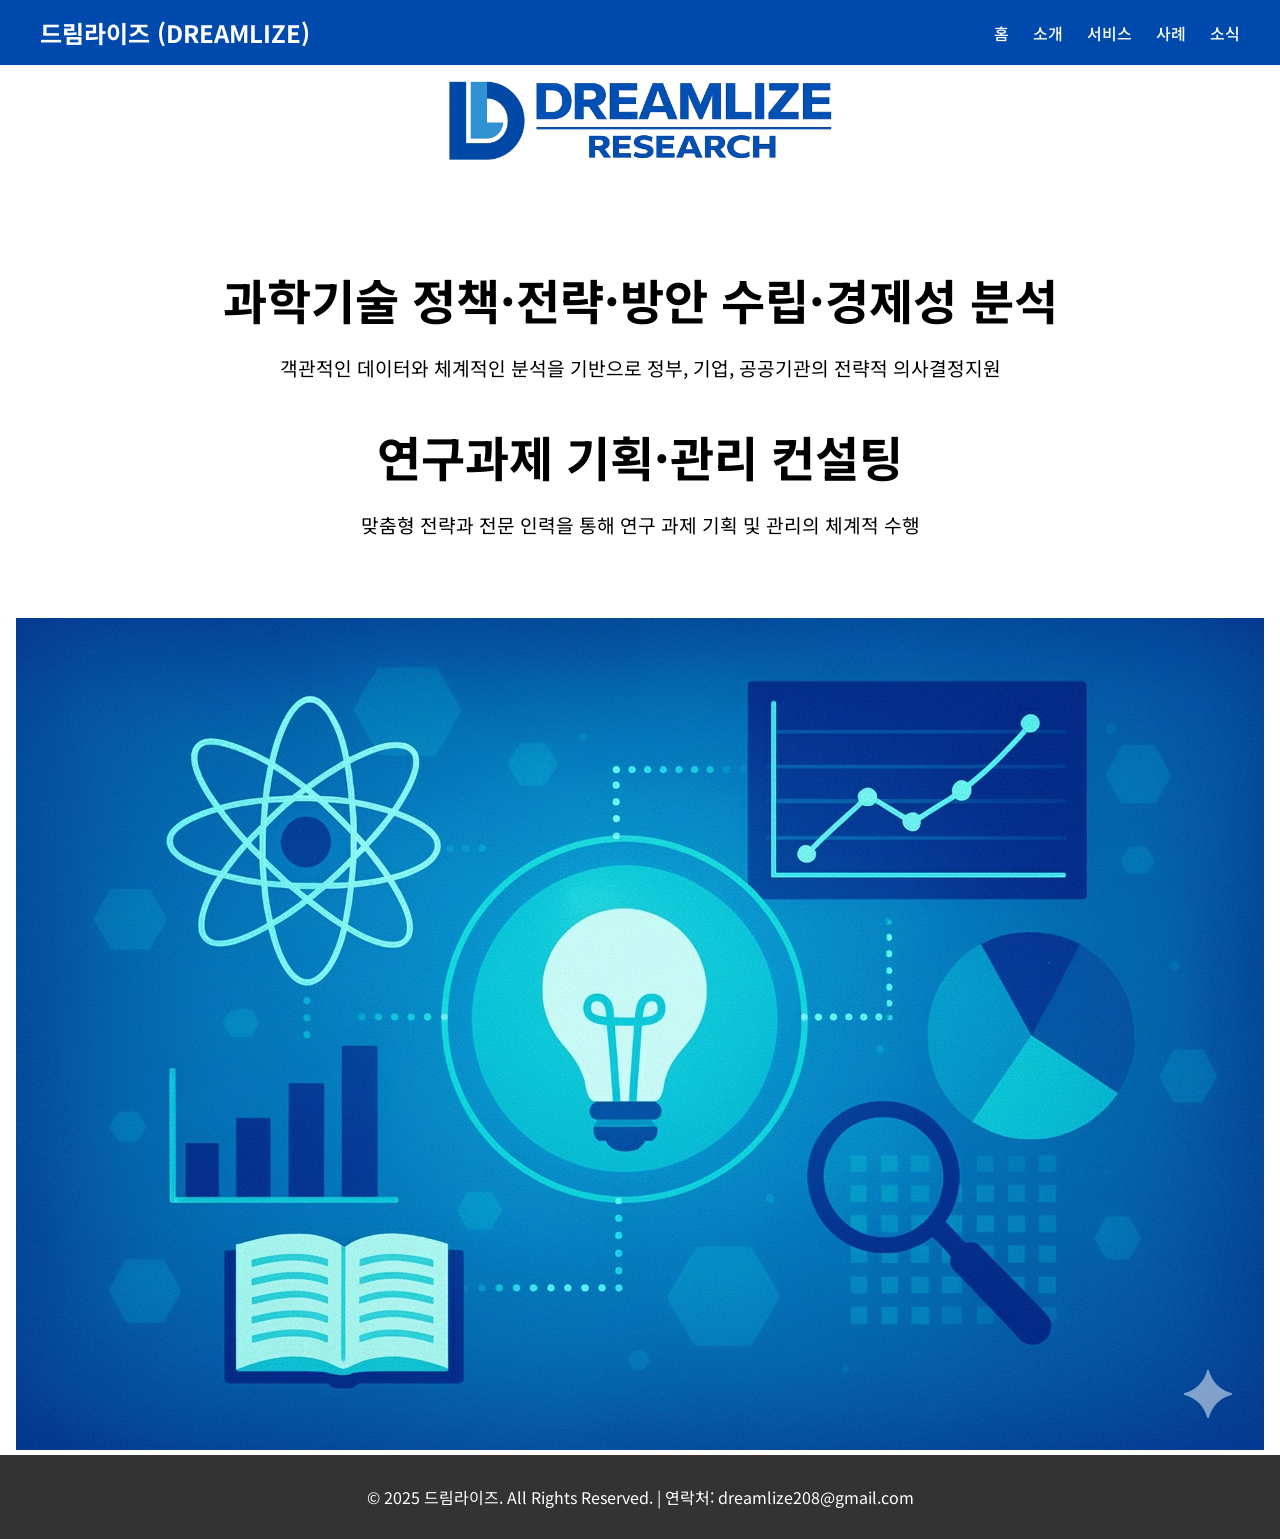
==== index.html @ ca381e82 "Fix logo image source in index.html Updated image source for logo and added missing .jpg extension." ====
<!DOCTYPE html>
<html lang="ko">
<head>
<meta charset="UTF-8">
<meta name="viewport" content="width=device-width, initial-scale=1.0">
<title>드림라이즈 | 정책·방안 수립, 연구과제 기획·관리 컨설팅</title>
<link href="https://fonts.googleapis.com/css2?family=Noto+Sans+KR&display=swap" rel="stylesheet">
<link rel="stylesheet" href="css/style.css">
</head>
<body>

<header>
  <div class="logo"> 드림라이즈 (DREAMLIZE)</div>
  <nav>
    <a href="index.html">홈</a>
    <a href="about.html">소개</a>
    <a href="services.html">서비스</a>
    <a href="cases.html">사례</a>
    <a href="news.html">소식</a>
  </nav>
</header>

<p></p><p></p>
<center>
<img src="../img/로고_rev3.jpg" style="max-width:30%; height:auto;">  
</center>
  
<section class="banner">
  <h1>과학기술 정책·전략·방안 수립·경제성 분석</h1>
  <p>객관적인 데이터와 체계적인 분석을 기반으로 정부, 기업, 공공기관의 전략적 의사결정지원</p>
  <h1>연구과제 기획·관리 컨설팅</h1>
  <p>맞춤형 전략과 전문 인력을 통해 연구 과제 기획 및 관리의 체계적 수행</p>
</section>

<center>
<img src="../img/home.jpg" style="max-width:100%; height:auto;">  
</center>
  
<footer>
  &copy; 2025 드림라이즈. All Rights Reserved. | 연락처: dreamlize208@gmail.com
</footer>

<script src="js/script.js"></script>
</body>

</html>
---- css/style.css ----
body, html {
  margin:0; padding:0;
  font-family: 'Noto Sans KR', sans-serif;
  scroll-behavior: smooth;
}
a { text-decoration:none; color: inherit; }
ul { list-style:none; padding:0; margin:0; }

header {
  background:#004aad; color:#fff;
  display:flex; justify-content:space-between; align-items:center;
  padding:15px 40px; position:sticky; top:0; z-index:1000;
}
header .logo { font-size:1.5rem; font-weight:bold; }
header nav a { margin-left:20px; color:#fff; font-weight:500; }

//.banner {
//  background:#e0f0ff url('../img/banner2.png') center/cover no-repeat;
//  color:#004aad; text-align:center;
//  padding:120px;
//}

.banner h1 { font-size:3rem; margin-bottom:10px; text-align:center}
.banner p { font-size:1.2rem; text-align:center}

section { padding:60px 20px; }
.services, .cases { display:flex; flex-wrap:wrap; justify-content:center; gap:20px; }
.service-card, .case-card {
  background:#f9f9f9; padding:30px; border-radius:12px; text-align:center;
  box-shadow:0 4px 10px rgba(0,0,0,0.1); transition: transform 0.3s;
}
.service-card:hover, .case-card:hover { transform: translateY(-5px); }

footer { background:#333; color:#fff; text-align:center; padding:30px 20px; }

.fade-in { opacity:0; transform:translateY(30px); transition: all 0.6s ease-out; }
.fade-in.appear { opacity:1; transform:translateY(0); }

@media(max-width:768px){
  header { flex-direction:column; }
  header nav { margin-top:10px; }
  .services, .cases { flex-direction:column; align-items:center; }

}
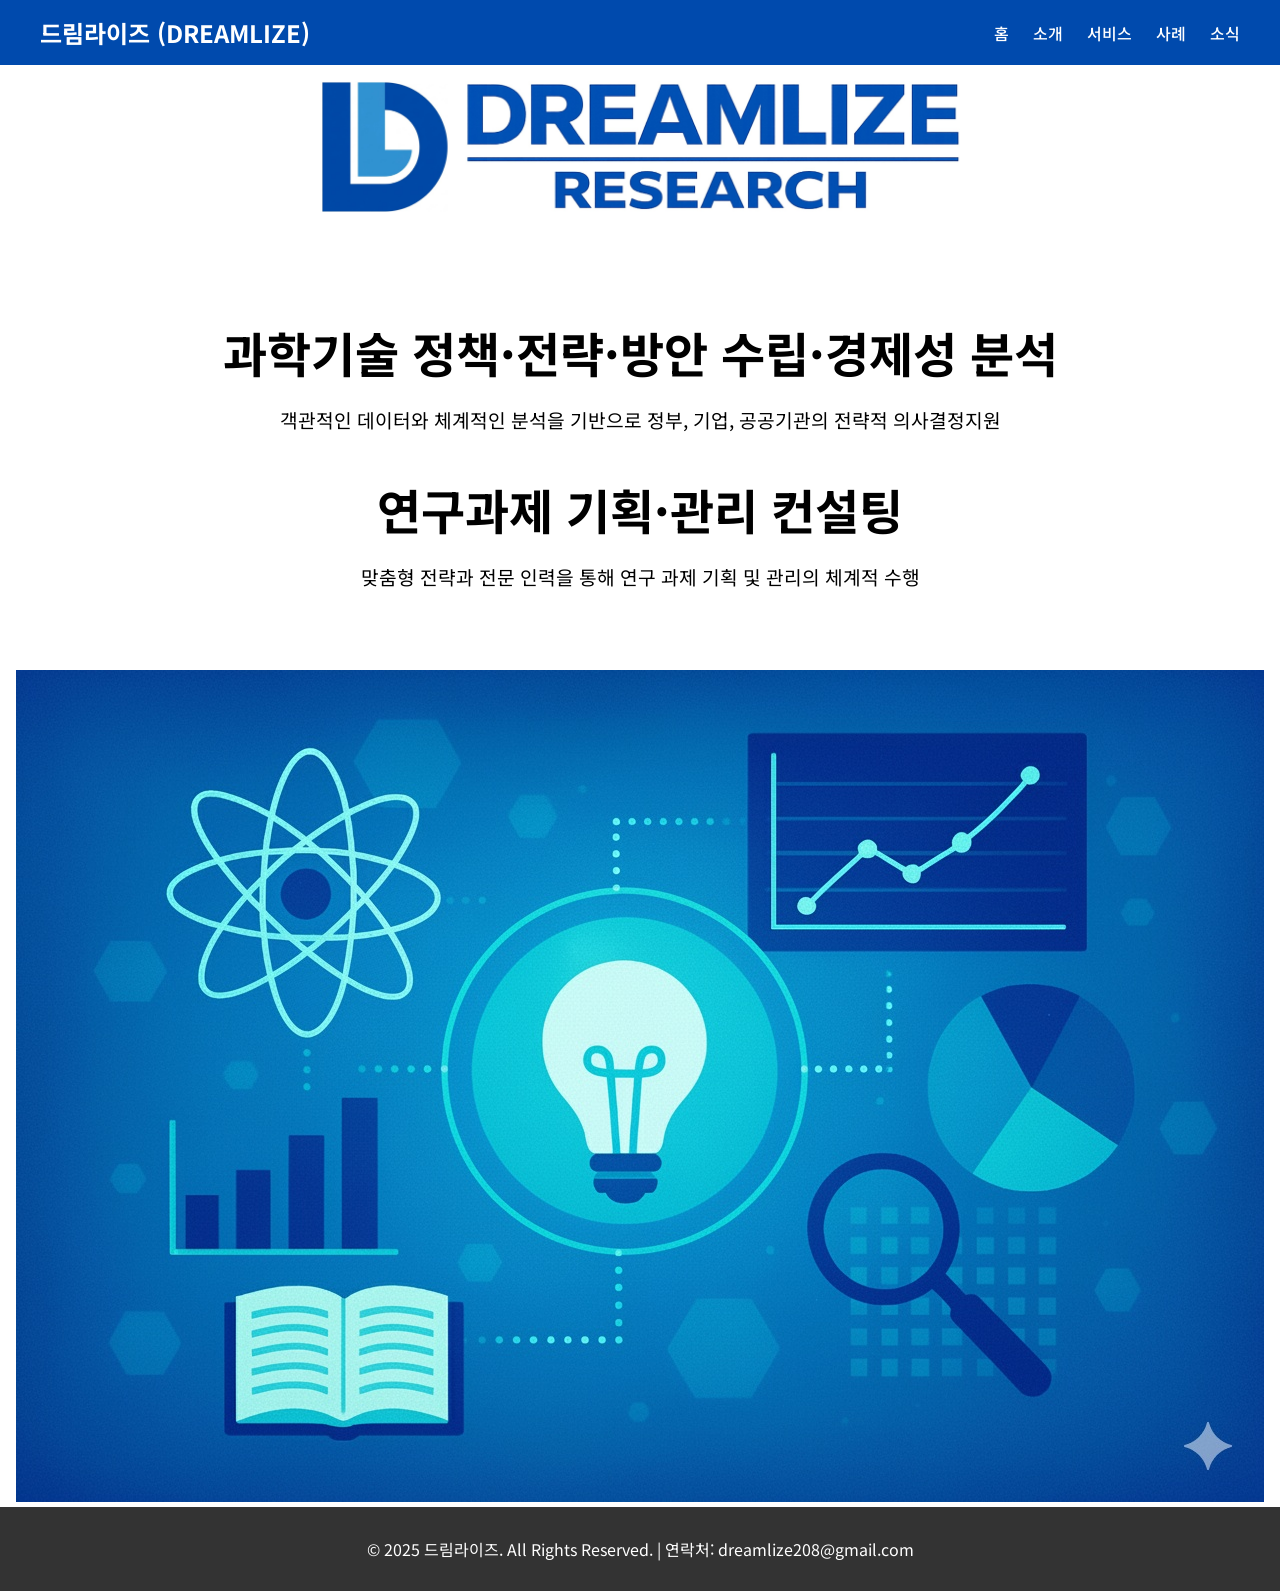
==== commit 3998ab56: "Update index.html" ====
--- a/index.html
+++ b/index.html
@@ -22,7 +22,7 @@
 
 <p></p><p></p>
 <center>
-<img src="../img/로고_rev3.jpg" style="max-width:30%; height:auto;">  
+<img src="../img/로고_rev3.jpg" style="max-width:50%; height:auto;">  
 </center>
   
 <section class="banner">
@@ -76,3 +76,4 @@
 
 
 
+
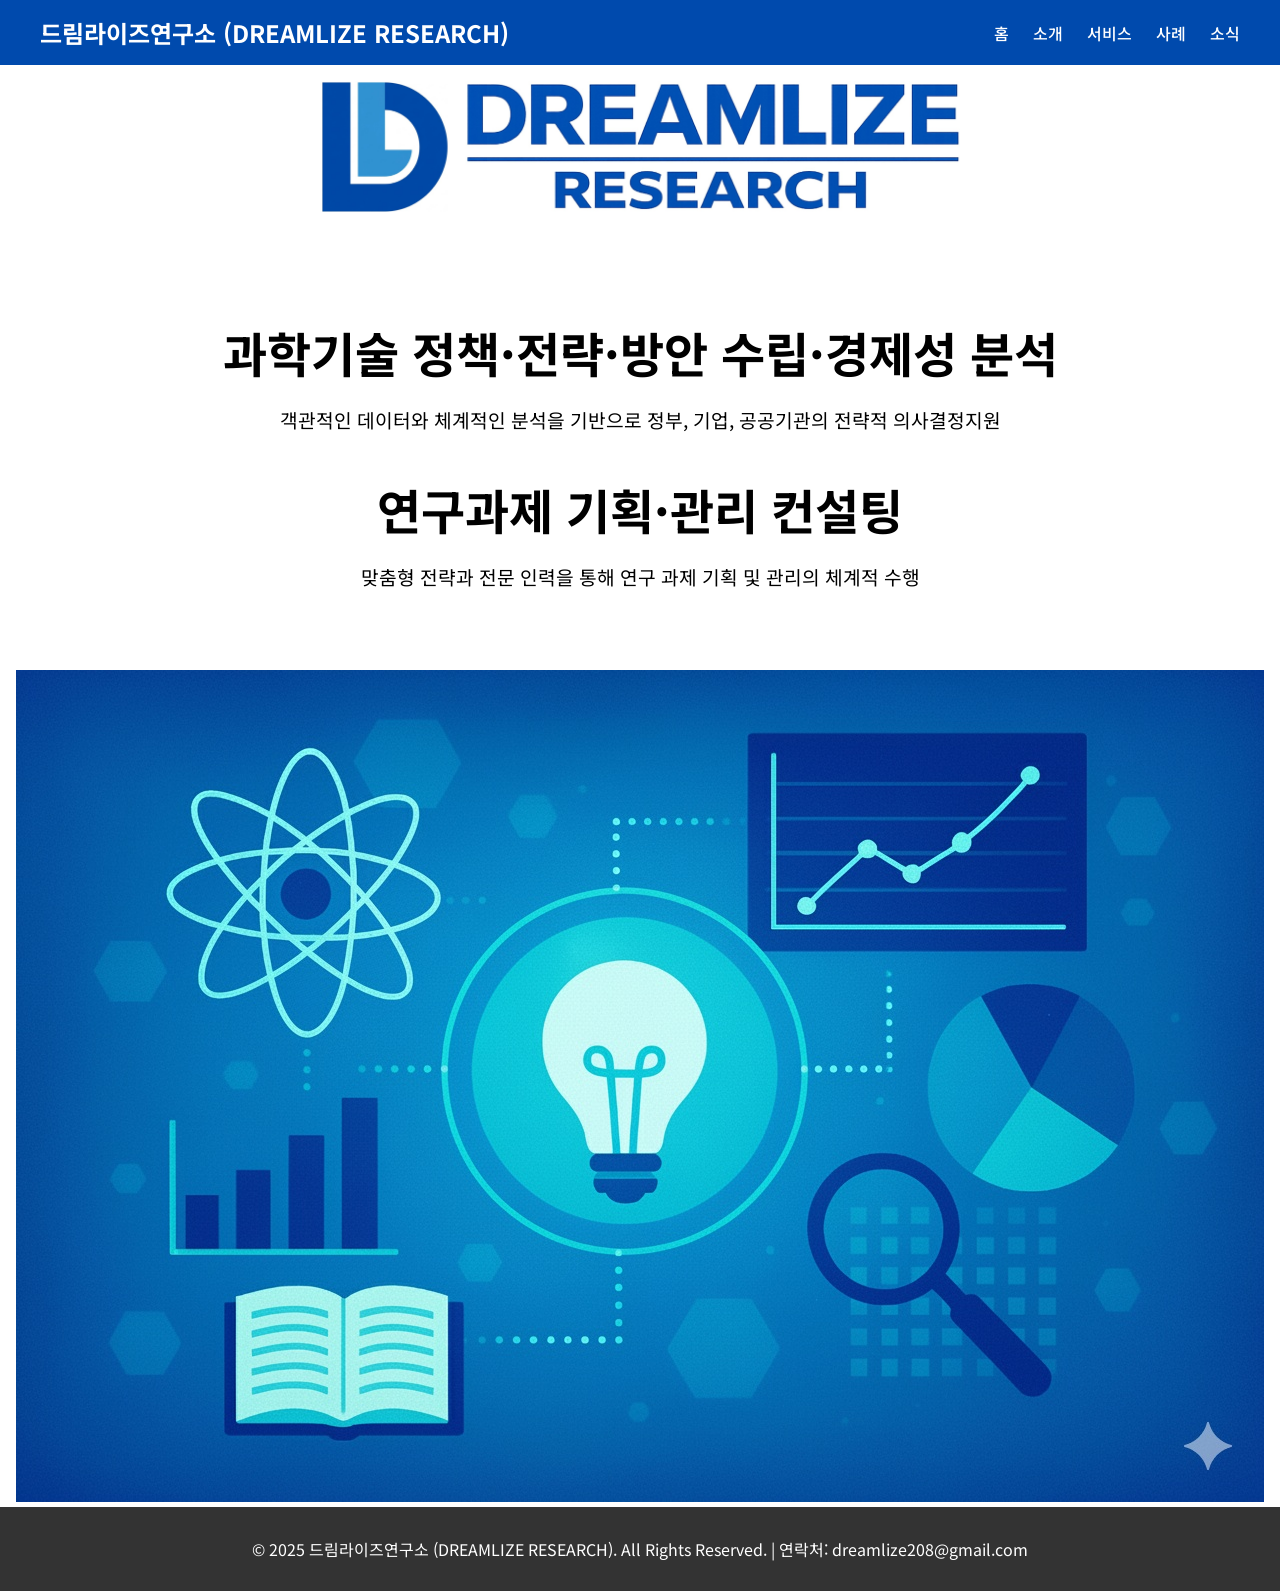
==== commit ccfeb6e1: "Update index.html" ====
--- a/index.html
+++ b/index.html
@@ -10,7 +10,7 @@
 <body>
 
 <header>
-  <div class="logo"> 드림라이즈 (DREAMLIZE)</div>
+  <div class="logo"> 드림라이즈연구소 (DREAMLIZE RESEARCH)</div>
   <nav>
     <a href="index.html">홈</a>
     <a href="about.html">소개</a>
@@ -37,7 +37,7 @@
 </center>
   
 <footer>
-  &copy; 2025 드림라이즈. All Rights Reserved. | 연락처: dreamlize208@gmail.com
+  &copy; 2025 드림라이즈연구소 (DREAMLIZE RESEARCH). All Rights Reserved. | 연락처: dreamlize208@gmail.com
 </footer>
 
 <script src="js/script.js"></script>
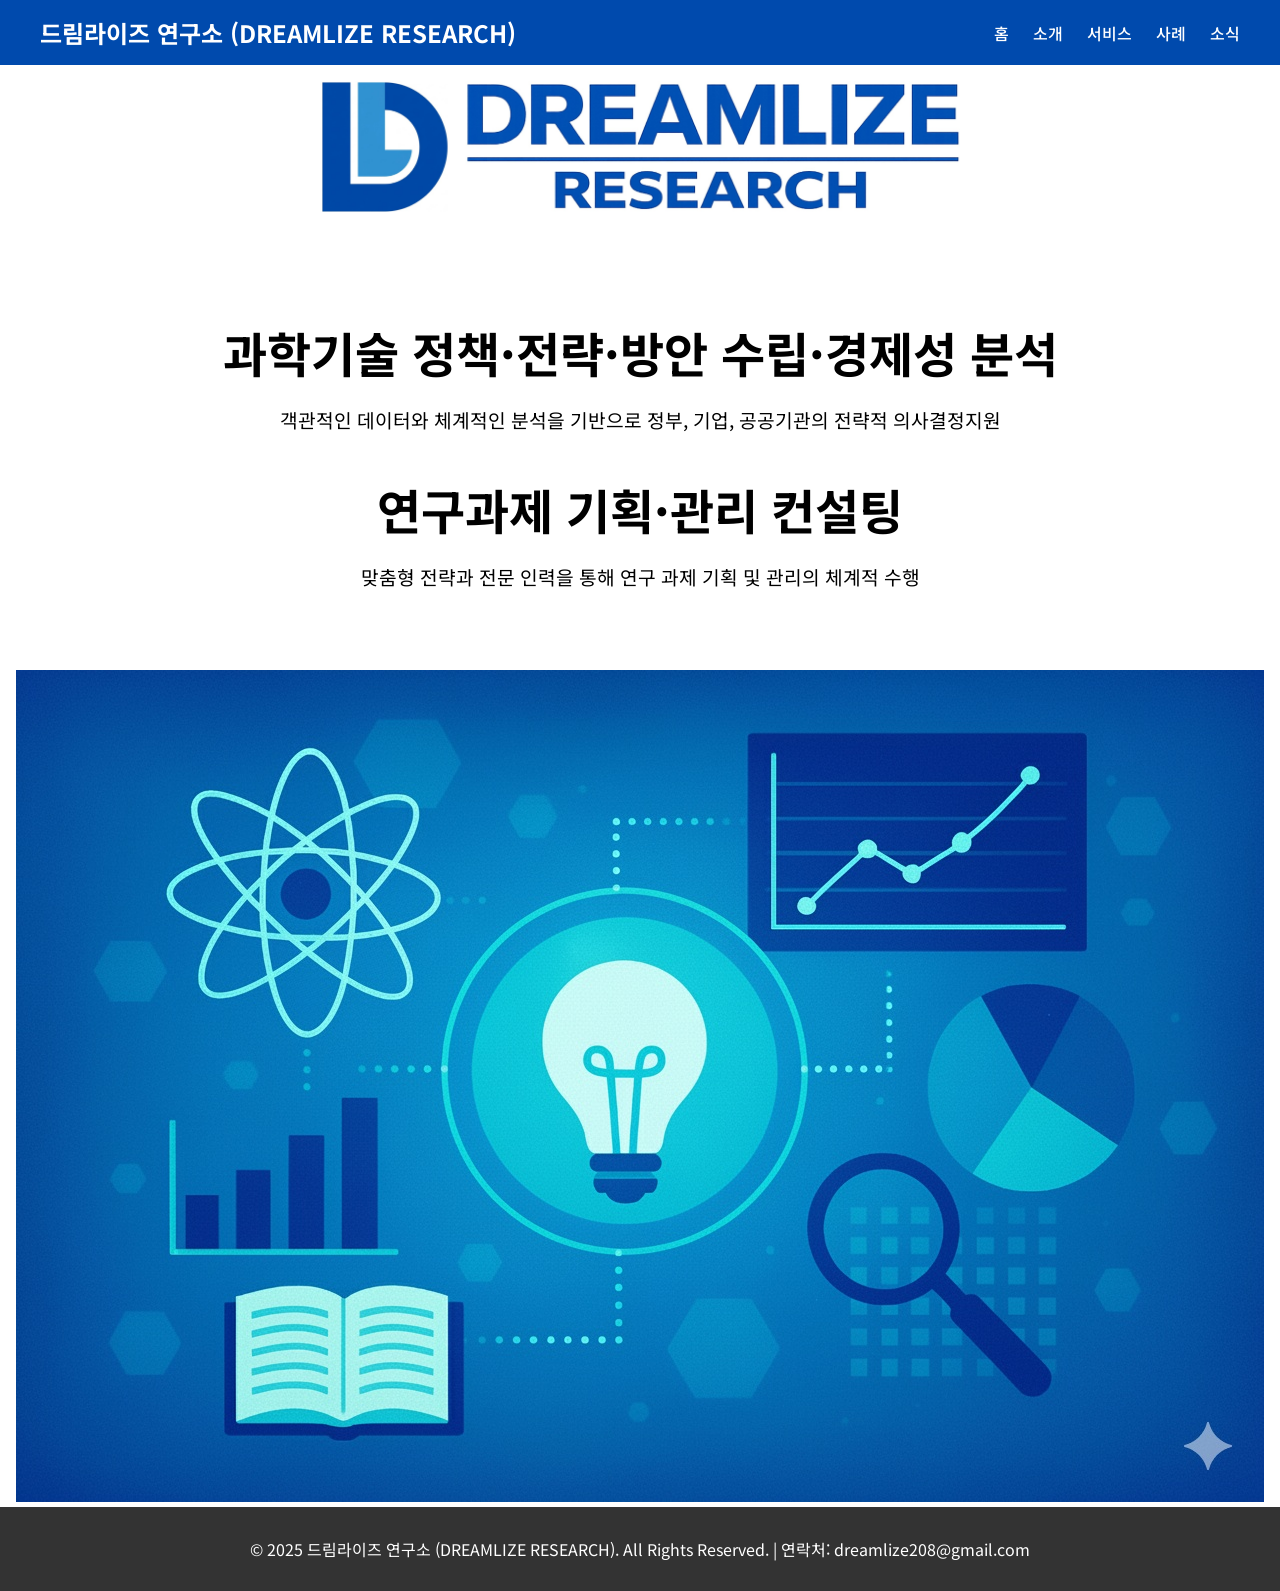
==== commit 7354c618: "Fix HTML encoding issues in index.html" ====
--- a/index.html
+++ b/index.html
@@ -3,14 +3,14 @@
 <head>
 <meta charset="UTF-8">
 <meta name="viewport" content="width=device-width, initial-scale=1.0">
-<title>드림라이즈 | 정책·방안 수립, 연구과제 기획·관리 컨설팅</title>
+<title>드림라이즈 연구소 | 정책·방안 수립, 연구과제 기획·관리 컨설팅</title>
 <link href="https://fonts.googleapis.com/css2?family=Noto+Sans+KR&display=swap" rel="stylesheet">
 <link rel="stylesheet" href="css/style.css">
 </head>
 <body>
 
 <header>
-  <div class="logo"> 드림라이즈연구소 (DREAMLIZE RESEARCH)</div>
+  <div class="logo"> 드림라이즈 연구소 (DREAMLIZE RESEARCH)</div>
   <nav>
     <a href="index.html">홈</a>
     <a href="about.html">소개</a>
@@ -37,7 +37,7 @@
 </center>
   
 <footer>
-  &copy; 2025 드림라이즈연구소 (DREAMLIZE RESEARCH). All Rights Reserved. | 연락처: dreamlize208@gmail.com
+  &copy; 2025 드림라이즈 연구소 (DREAMLIZE RESEARCH). All Rights Reserved. | 연락처: dreamlize208@gmail.com
 </footer>
 
 <script src="js/script.js"></script>
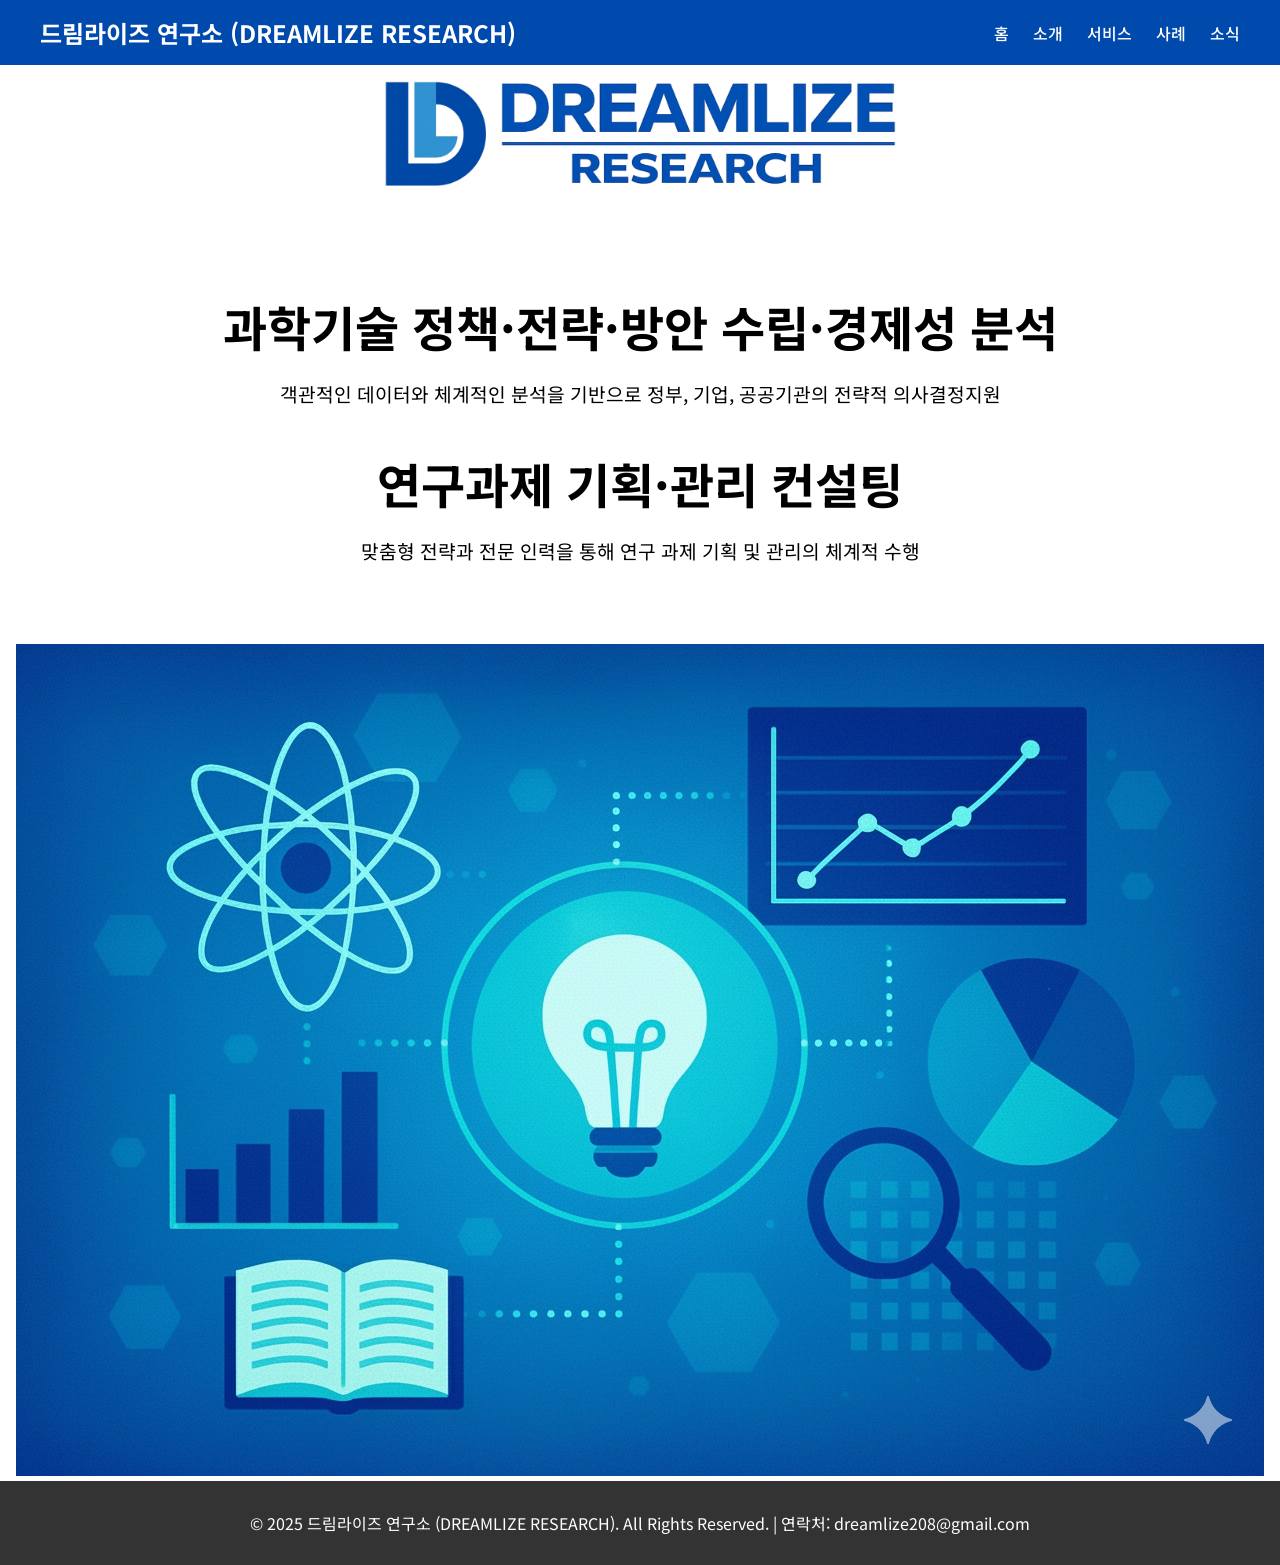
==== commit ee38a57a: "Fix HTML formatting and update logo size" ====
--- a/index.html
+++ b/index.html
@@ -22,7 +22,7 @@
 
 <p></p><p></p>
 <center>
-<img src="../img/로고_rev3.jpg" style="max-width:50%; height:auto;">  
+<img src="../img/로고_rev3.jpg" style="max-width:40%; height:auto;">  
 </center>
   
 <section class="banner">
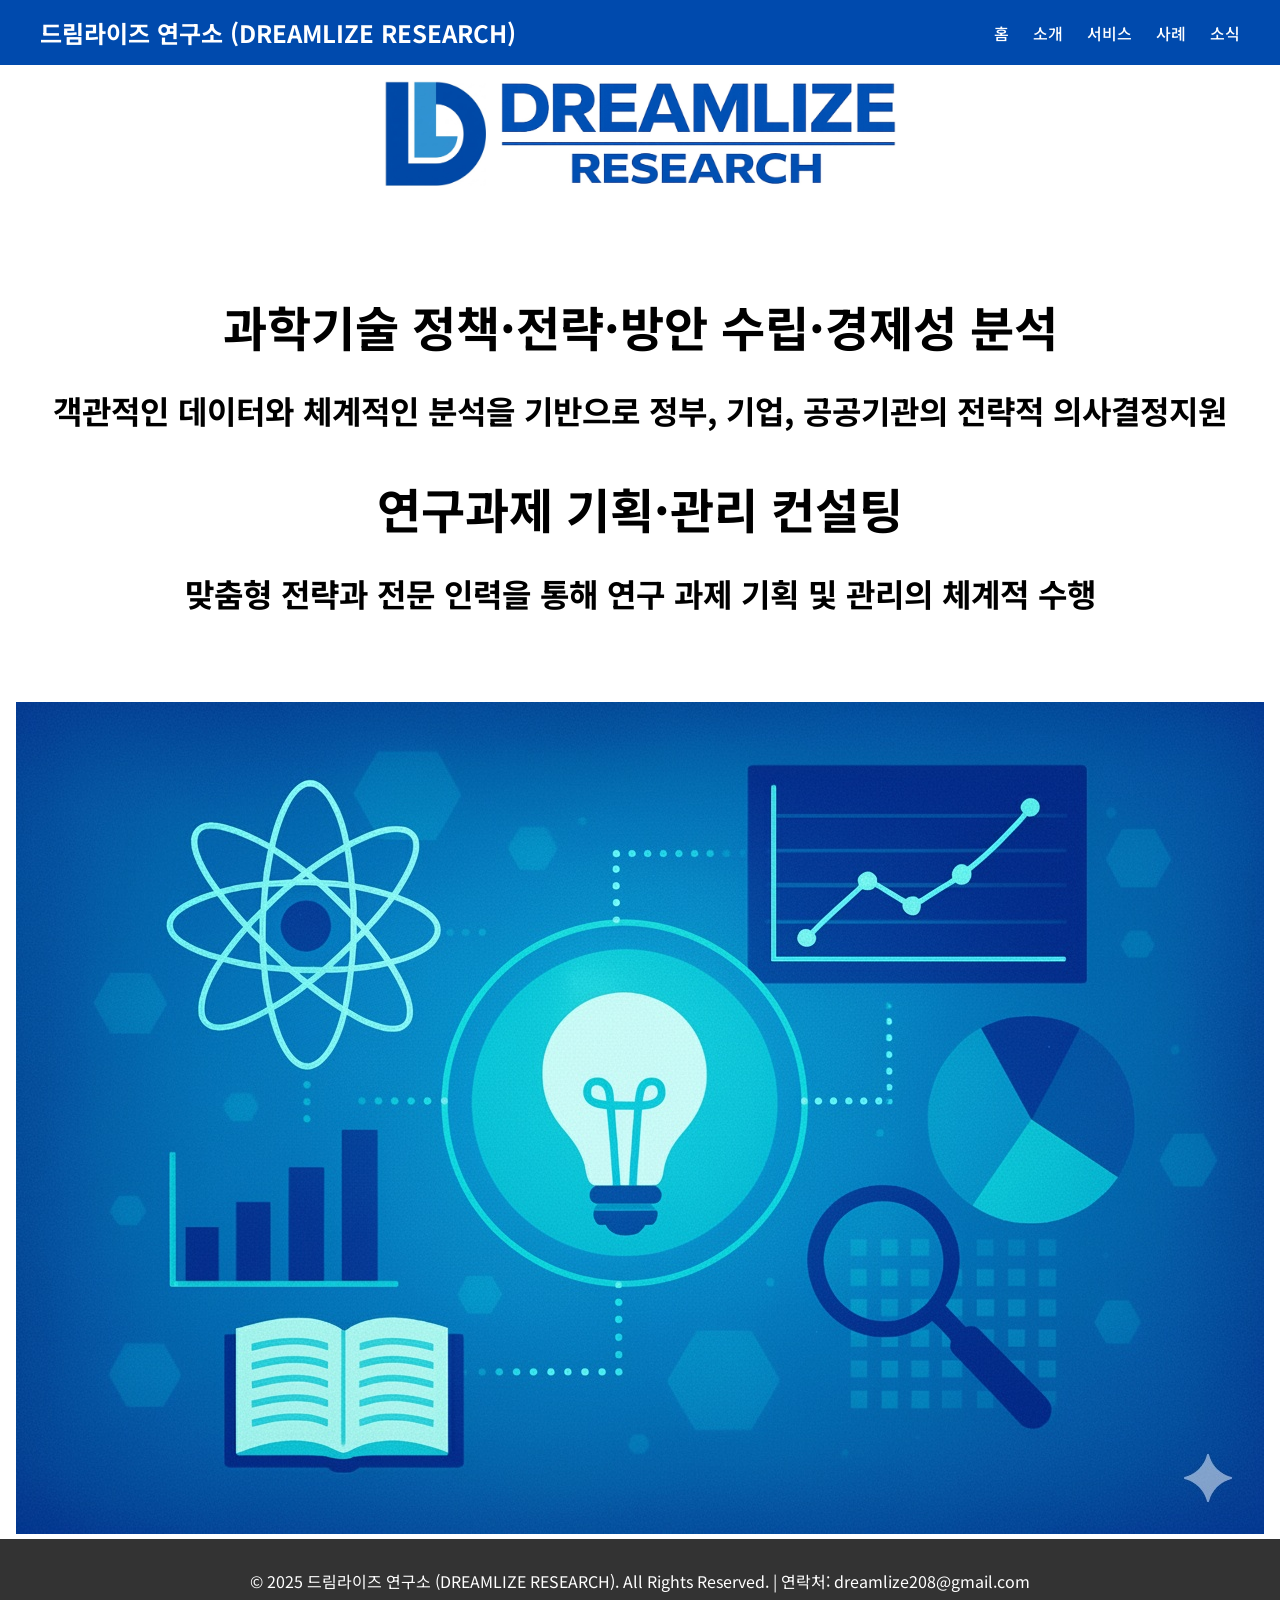
==== commit 017d09d7: "Revise index.html with updated content and structure Updated the content structure and added additio" ====
--- a/index.html
+++ b/index.html
@@ -27,9 +27,9 @@
   
 <section class="banner">
   <h1>과학기술 정책·전략·방안 수립·경제성 분석</h1>
-  <p>객관적인 데이터와 체계적인 분석을 기반으로 정부, 기업, 공공기관의 전략적 의사결정지원</p>
+  <h2>객관적인 데이터와 체계적인 분석을 기반으로 정부, 기업, 공공기관의 전략적 의사결정지원</h2>
   <h1>연구과제 기획·관리 컨설팅</h1>
-  <p>맞춤형 전략과 전문 인력을 통해 연구 과제 기획 및 관리의 체계적 수행</p>
+  <h2>맞춤형 전략과 전문 인력을 통해 연구 과제 기획 및 관리의 체계적 수행</h2>
 </section>
 
 <center>
--- a/css/style.css
+++ b/css/style.css
@@ -4,7 +4,7 @@
   scroll-behavior: smooth;
 }
 a { text-decoration:none; color: inherit; }
-ul { list-style:none; padding:0; margin:0; }
+ul { list-style:circle; padding:0; margin:0; }
 
 header {
   background:#004aad; color:#fff;
@@ -21,12 +21,13 @@
 //}
 
 .banner h1 { font-size:3rem; margin-bottom:10px; text-align:center}
+.banner h2 { font-size:2rem; text-align:center}
 .banner p { font-size:1.2rem; text-align:center}
 
 section { padding:60px 20px; }
 .services, .cases { display:flex; flex-wrap:wrap; justify-content:center; gap:20px; }
 .service-card, .case-card {
-  background:#f9f9f9; padding:30px; border-radius:12px; text-align:center;
+  background:#f9f9f9; padding:30px; border-radius:12px; text-align:left;
   box-shadow:0 4px 10px rgba(0,0,0,0.1); transition: transform 0.3s;
 }
 .service-card:hover, .case-card:hover { transform: translateY(-5px); }
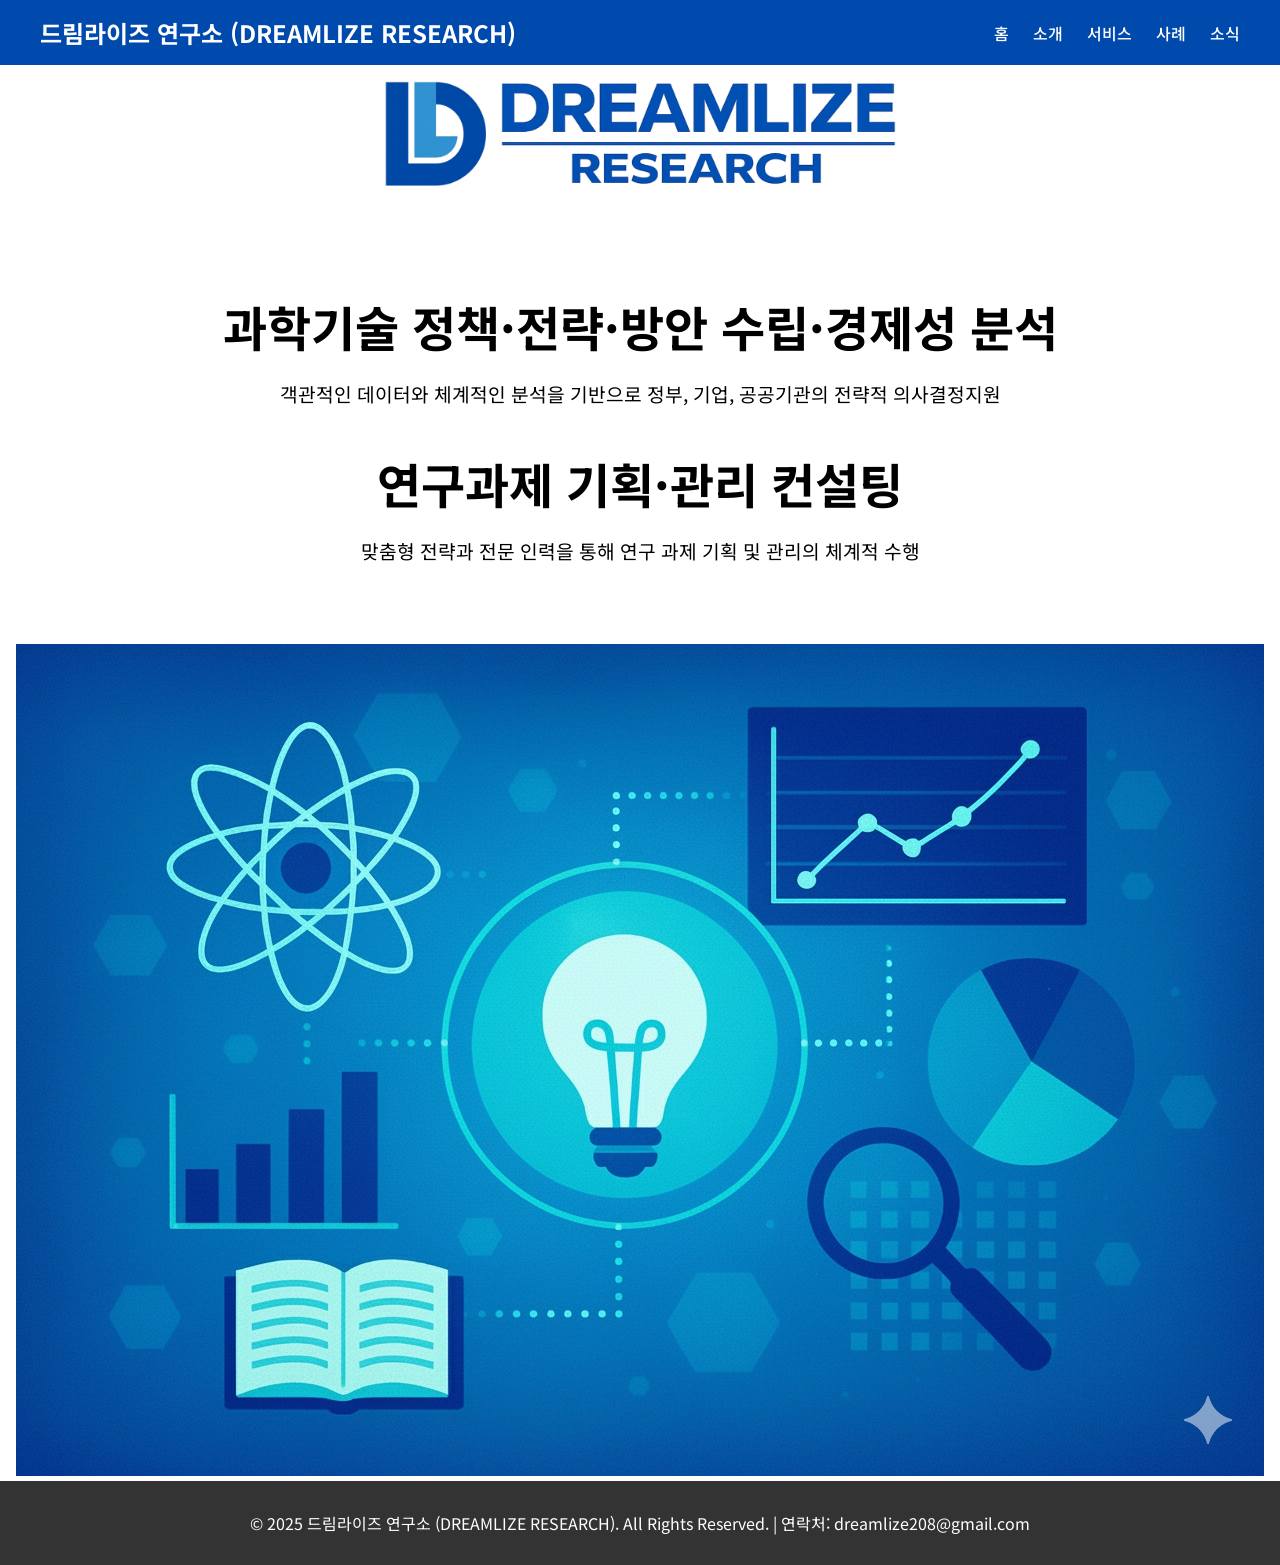
==== commit eed26c1d: "Revise index.html with additional content and structure Updated the HTML structure and added missing" ====
--- a/index.html
+++ b/index.html
@@ -27,9 +27,9 @@
   
 <section class="banner">
   <h1>과학기술 정책·전략·방안 수립·경제성 분석</h1>
-  <h2>객관적인 데이터와 체계적인 분석을 기반으로 정부, 기업, 공공기관의 전략적 의사결정지원</h2>
+  <p>객관적인 데이터와 체계적인 분석을 기반으로 정부, 기업, 공공기관의 전략적 의사결정지원</p>
   <h1>연구과제 기획·관리 컨설팅</h1>
-  <h2>맞춤형 전략과 전문 인력을 통해 연구 과제 기획 및 관리의 체계적 수행</h2>
+  <p>맞춤형 전략과 전문 인력을 통해 연구 과제 기획 및 관리의 체계적 수행</p>
 </section>
 
 <center>
--- a/css/style.css
+++ b/css/style.css
@@ -21,13 +21,12 @@
 //}
 
 .banner h1 { font-size:3rem; margin-bottom:10px; text-align:center}
-.banner h2 { font-size:2rem; text-align:center}
 .banner p { font-size:1.2rem; text-align:center}
 
 section { padding:60px 20px; }
 .services, .cases { display:flex; flex-wrap:wrap; justify-content:center; gap:20px; }
 .service-card, .case-card {
-  background:#f9f9f9; padding:30px; border-radius:12px; text-align:left;
+  background:#f9f9f9; padding:30px; border-radius:12px; text-align:center;
   box-shadow:0 4px 10px rgba(0,0,0,0.1); transition: transform 0.3s;
 }
 .service-card:hover, .case-card:hover { transform: translateY(-5px); }
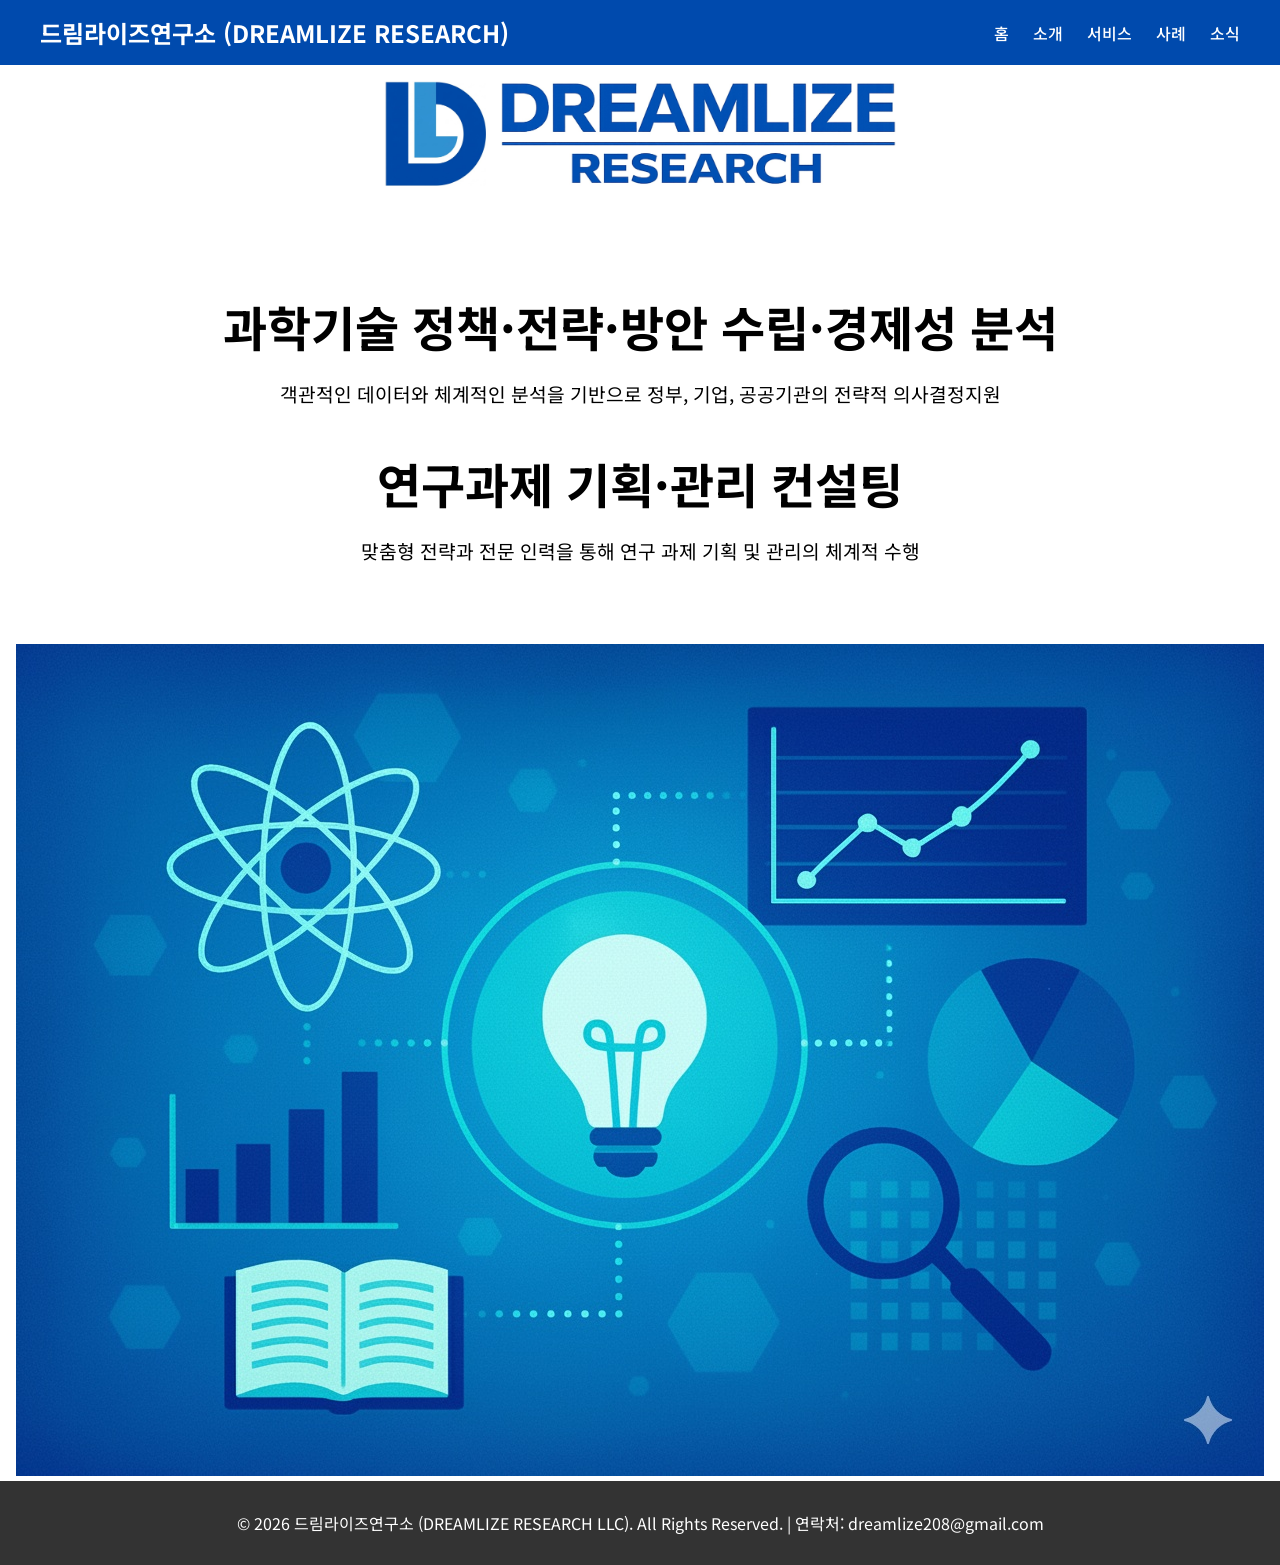
==== commit d72dfe1c: "Update index.html" ====
--- a/index.html
+++ b/index.html
@@ -3,14 +3,14 @@
 <head>
 <meta charset="UTF-8">
 <meta name="viewport" content="width=device-width, initial-scale=1.0">
-<title>드림라이즈 연구소 | 정책·방안 수립, 연구과제 기획·관리 컨설팅</title>
+<title>드림라이즈연구소 | 정책·방안 수립, 연구과제 기획·관리 컨설팅</title>
 <link href="https://fonts.googleapis.com/css2?family=Noto+Sans+KR&display=swap" rel="stylesheet">
 <link rel="stylesheet" href="css/style.css">
 </head>
 <body>
 
 <header>
-  <div class="logo"> 드림라이즈 연구소 (DREAMLIZE RESEARCH)</div>
+  <div class="logo"> 드림라이즈연구소 (DREAMLIZE RESEARCH)</div>
   <nav>
     <a href="index.html">홈</a>
     <a href="about.html">소개</a>
@@ -37,7 +37,7 @@
 </center>
   
 <footer>
-  &copy; 2025 드림라이즈 연구소 (DREAMLIZE RESEARCH). All Rights Reserved. | 연락처: dreamlize208@gmail.com
+  &copy; 2026 드림라이즈연구소 (DREAMLIZE RESEARCH LLC). All Rights Reserved. | 연락처: dreamlize208@gmail.com
 </footer>
 
 <script src="js/script.js"></script>
--- a/css/style.css
+++ b/css/style.css
@@ -4,7 +4,7 @@
   scroll-behavior: smooth;
 }
 a { text-decoration:none; color: inherit; }
-ul { list-style:circle; padding:0; margin:0; }
+ul { list-style:disc; padding:0; margin:0; }
 
 header {
   background:#004aad; color:#fff;
